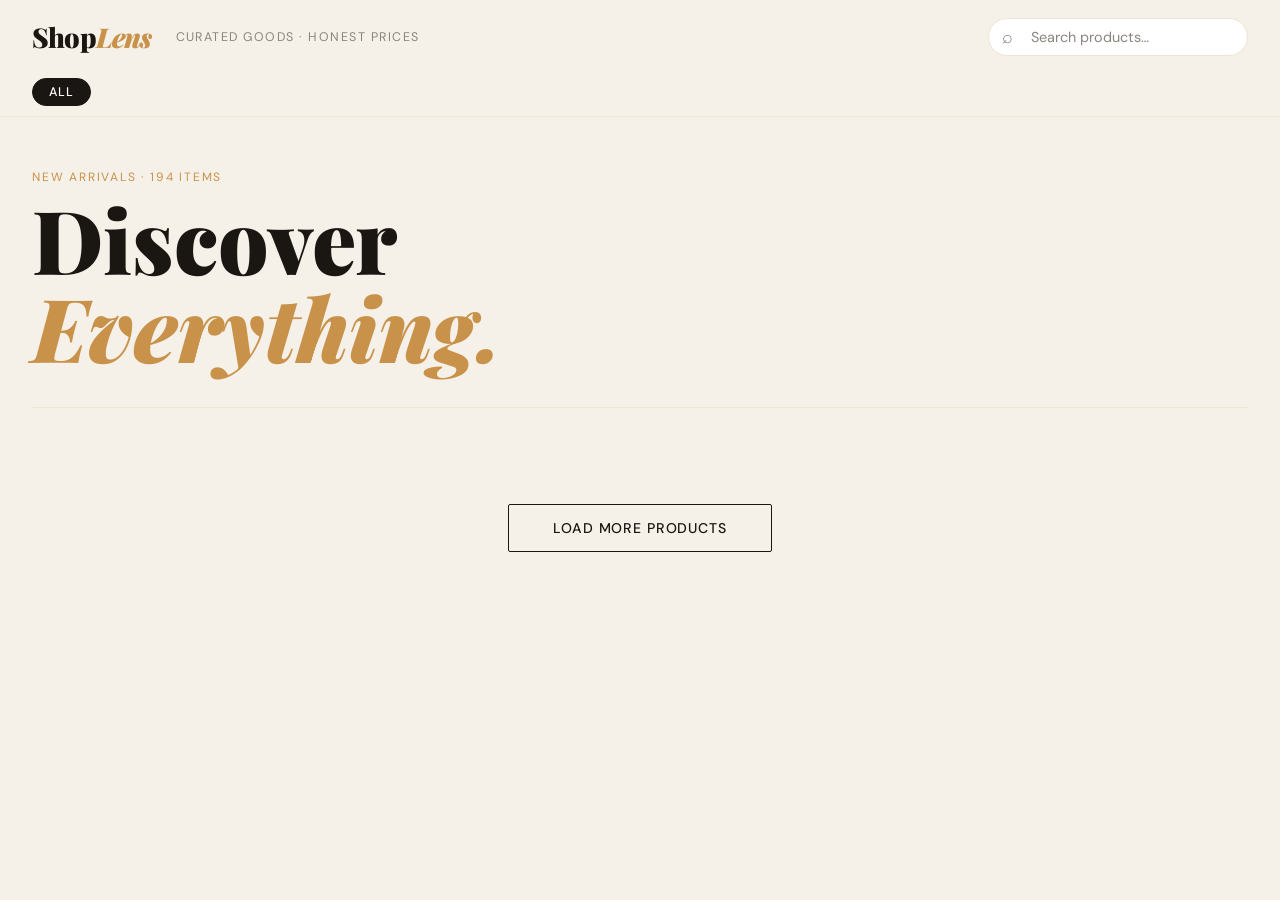
==== index.html @ 34e27170 "KAN-1 code" ====
<!DOCTYPE html>
<html lang="en">
<head>
  <meta charset="UTF-8" />
  <meta name="viewport" content="width=device-width, initial-scale=1.0" />
  <title>ShopLens — Product Catalog</title>
  <link rel="preconnect" href="https://fonts.googleapis.com" />
  <link rel="preconnect" href="https://fonts.gstatic.com" crossorigin />
  <link href="https://fonts.googleapis.com/css2?family=Playfair+Display:ital,wght@0,700;0,900;1,700&family=DM+Sans:wght@300;400;500&display=swap" rel="stylesheet" />
  <link rel="stylesheet" href="style.css" />
</head>
<body>

  <!-- ══════════════ CATALOG PAGE ══════════════ -->
  <div id="page-catalog" class="page active">

    <header class="site-header">
      <div class="header-inner">
        <div class="logo">Shop<em>Lens</em></div>
        <div class="header-meta">
          <span class="tagline">Curated goods · Honest prices</span>
          <div class="search-wrap">
            <input id="search-input" type="text" placeholder="Search products…" autocomplete="off" />
            <span class="search-icon">⌕</span>
          </div>
        </div>
      </div>
      <div class="category-bar">
        <button class="cat-btn active" data-cat="all">All</button>
      </div>
    </header>

    <main class="catalog-main">
      <div class="catalog-hero">
        <p class="hero-eyebrow">New arrivals · 194 items</p>
        <h1 class="hero-title">Discover<br /><em>Everything.</em></h1>
      </div>

      <div id="products-grid" class="products-grid">
        <!-- cards injected by JS -->
      </div>

      <div class="load-more-wrap">
        <button id="load-more-btn" class="load-more-btn">Load more products</button>
        <p id="count-label" class="count-label"></p>
      </div>
    </main>

    <div id="loading-overlay" class="loading-overlay">
      <div class="spinner"></div>
      <p>Fetching products…</p>
    </div>
  </div>

  <!-- ══════════════ PRODUCT DETAIL PAGE ══════════════ -->
  <div id="page-detail" class="page">

    <header class="detail-header">
      <button id="back-btn" class="back-btn">← Back to catalog</button>
      <div class="logo">Shop<em>Lens</em></div>
    </header>

    <main class="detail-main" id="detail-content">
      <!-- injected by JS -->
    </main>

    <div id="detail-loading" class="loading-overlay">
      <div class="spinner"></div>
      <p>Loading product…</p>
    </div>
  </div>

  <script src="app.js"></script>
</body>
</html>
---- style.css ----
/* ─── RESET & TOKENS ─────────────────────────────────── */
*, *::before, *::after { box-sizing: border-box; margin: 0; padding: 0; }

:root {
  --cream:      #f5f0e8;
  --cream-dark: #ede6d6;
  --ink:        #1a1612;
  --ink-mid:    #4a4540;
  --ink-light:  #8a857e;
  --gold:       #c8924a;
  --gold-pale:  #f0dfc0;
  --red:        #c94040;
  --white:      #ffffff;
  --card-bg:    #ffffff;
  --shadow-sm:  0 2px 8px rgba(26,22,18,.08);
  --shadow-md:  0 8px 32px rgba(26,22,18,.13);
  --shadow-lg:  0 20px 60px rgba(26,22,18,.18);
  --radius:     4px;
  --ff-display: 'Playfair Display', Georgia, serif;
  --ff-body:    'DM Sans', sans-serif;
  --transition: 0.28s cubic-bezier(.4,0,.2,1);
}

html { scroll-behavior: smooth; }

body {
  font-family: var(--ff-body);
  background: var(--cream);
  color: var(--ink);
  min-height: 100vh;
  overflow-x: hidden;
}

/* ─── PAGE ROUTING ───────────────────────────────────── */
.page {
  display: none;
  min-height: 100vh;
  animation: fadeIn .38s ease both;
}
.page.active { display: block; }

@keyframes fadeIn {
  from { opacity: 0; transform: translateY(12px); }
  to   { opacity: 1; transform: translateY(0); }
}

/* ─── SITE HEADER (CATALOG) ─────────────────────────── */
.site-header {
  position: sticky;
  top: 0;
  z-index: 100;
  background: var(--cream);
  border-bottom: 1.5px solid var(--cream-dark);
  backdrop-filter: blur(10px);
}

.header-inner {
  max-width: 1320px;
  margin: 0 auto;
  padding: 18px 32px 14px;
  display: flex;
  align-items: center;
  gap: 24px;
  flex-wrap: wrap;
}

.logo {
  font-family: var(--ff-display);
  font-size: 1.7rem;
  font-weight: 900;
  letter-spacing: -.03em;
  color: var(--ink);
  flex-shrink: 0;
}
.logo em { font-style: italic; color: var(--gold); }

.header-meta {
  flex: 1;
  display: flex;
  align-items: center;
  justify-content: space-between;
  gap: 16px;
  flex-wrap: wrap;
}

.tagline {
  font-size: .78rem;
  text-transform: uppercase;
  letter-spacing: .12em;
  color: var(--ink-light);
}

.search-wrap {
  position: relative;
  flex-shrink: 0;
}

.search-wrap input {
  font-family: var(--ff-body);
  font-size: .9rem;
  padding: 9px 18px 9px 42px;
  border: 1.5px solid var(--cream-dark);
  border-radius: 40px;
  background: var(--white);
  color: var(--ink);
  width: 260px;
  transition: border-color var(--transition), box-shadow var(--transition);
  outline: none;
}
.search-wrap input::placeholder { color: var(--ink-light); }
.search-wrap input:focus {
  border-color: var(--gold);
  box-shadow: 0 0 0 3px var(--gold-pale);
}

.search-icon {
  position: absolute;
  left: 14px;
  top: 50%;
  transform: translateY(-50%);
  font-size: 1.1rem;
  color: var(--ink-light);
  pointer-events: none;
}

/* Category bar */
.category-bar {
  max-width: 1320px;
  margin: 0 auto;
  padding: 8px 32px 10px;
  display: flex;
  gap: 8px;
  overflow-x: auto;
  scrollbar-width: none;
}
.category-bar::-webkit-scrollbar { display: none; }

.cat-btn {
  font-family: var(--ff-body);
  font-size: .78rem;
  font-weight: 500;
  text-transform: uppercase;
  letter-spacing: .09em;
  padding: 5px 16px;
  border-radius: 40px;
  border: 1.5px solid var(--cream-dark);
  background: transparent;
  color: var(--ink-mid);
  cursor: pointer;
  white-space: nowrap;
  transition: background var(--transition), color var(--transition), border-color var(--transition);
}
.cat-btn:hover { border-color: var(--gold); color: var(--gold); }
.cat-btn.active {
  background: var(--ink);
  color: var(--white);
  border-color: var(--ink);
}

/* ─── CATALOG HERO ───────────────────────────────────── */
.catalog-main {
  max-width: 1320px;
  margin: 0 auto;
  padding: 0 32px 80px;
}

.catalog-hero {
  padding: 52px 0 36px;
  border-bottom: 1.5px solid var(--cream-dark);
  margin-bottom: 40px;
}

.hero-eyebrow {
  font-size: .75rem;
  text-transform: uppercase;
  letter-spacing: .15em;
  color: var(--gold);
  margin-bottom: 10px;
}

.hero-title {
  font-family: var(--ff-display);
  font-size: clamp(3rem, 7vw, 5.5rem);
  font-weight: 900;
  line-height: 1;
  color: var(--ink);
}
.hero-title em { font-style: italic; color: var(--gold); }

/* ─── PRODUCTS GRID ──────────────────────────────────── */
.products-grid {
  display: grid;
  grid-template-columns: repeat(auto-fill, minmax(260px, 1fr));
  gap: 24px;
}

/* Product Card */
.product-card {
  background: var(--card-bg);
  border-radius: var(--radius);
  border: 1.5px solid var(--cream-dark);
  overflow: hidden;
  cursor: pointer;
  position: relative;
  display: flex;
  flex-direction: column;
  transition: transform var(--transition), box-shadow var(--transition), border-color var(--transition);
  animation: cardIn .4s ease both;
}

@keyframes cardIn {
  from { opacity: 0; transform: translateY(18px); }
  to   { opacity: 1; transform: translateY(0); }
}

.product-card:hover {
  transform: translateY(-5px);
  box-shadow: var(--shadow-md);
  border-color: var(--gold-pale);
}

.card-img-wrap {
  position: relative;
  background: var(--cream);
  overflow: hidden;
  height: 220px;
}

.card-img-wrap img {
  width: 100%;
  height: 100%;
  object-fit: cover;
  transition: transform .5s cubic-bezier(.4,0,.2,1);
}
.product-card:hover .card-img-wrap img { transform: scale(1.06); }

.card-badge {
  position: absolute;
  top: 10px;
  left: 10px;
  font-size: .68rem;
  font-weight: 500;
  text-transform: uppercase;
  letter-spacing: .08em;
  padding: 3px 9px;
  border-radius: 2px;
  background: var(--ink);
  color: var(--white);
}
.card-badge.low  { background: var(--red); }
.card-badge.out  { background: var(--ink-light); }
.card-badge.sale { background: var(--gold); }

.card-body {
  padding: 16px 18px 20px;
  display: flex;
  flex-direction: column;
  gap: 6px;
  flex: 1;
}

.card-category {
  font-size: .68rem;
  text-transform: uppercase;
  letter-spacing: .1em;
  color: var(--gold);
  font-weight: 500;
}

.card-title {
  font-family: var(--ff-display);
  font-size: 1.05rem;
  font-weight: 700;
  line-height: 1.3;
  color: var(--ink);
}

.card-brand {
  font-size: .78rem;
  color: var(--ink-light);
}

.card-footer {
  display: flex;
  align-items: center;
  justify-content: space-between;
  margin-top: auto;
  padding-top: 12px;
}

.card-price {
  font-family: var(--ff-display);
  font-size: 1.2rem;
  font-weight: 700;
  color: var(--ink);
}

.card-price .original {
  font-size: .8rem;
  color: var(--ink-light);
  text-decoration: line-through;
  font-family: var(--ff-body);
  font-weight: 400;
  margin-right: 4px;
}

.card-rating {
  display: flex;
  align-items: center;
  gap: 4px;
  font-size: .8rem;
  color: var(--ink-mid);
}
.star-icon { color: var(--gold); font-size: .85rem; }

/* ─── LOAD MORE ──────────────────────────────────────── */
.load-more-wrap {
  text-align: center;
  margin-top: 56px;
  display: flex;
  flex-direction: column;
  align-items: center;
  gap: 12px;
}

.load-more-btn {
  font-family: var(--ff-body);
  font-size: .88rem;
  font-weight: 500;
  letter-spacing: .06em;
  text-transform: uppercase;
  padding: 14px 44px;
  border: 1.5px solid var(--ink);
  border-radius: 2px;
  background: transparent;
  color: var(--ink);
  cursor: pointer;
  transition: background var(--transition), color var(--transition);
}
.load-more-btn:hover { background: var(--ink); color: var(--white); }
.load-more-btn:disabled { opacity: .4; cursor: not-allowed; }

.count-label {
  font-size: .78rem;
  color: var(--ink-light);
}

/* ─── LOADING OVERLAY ────────────────────────────────── */
.loading-overlay {
  display: none;
  position: fixed;
  inset: 0;
  background: rgba(245,240,232,.85);
  backdrop-filter: blur(4px);
  z-index: 200;
  flex-direction: column;
  align-items: center;
  justify-content: center;
  gap: 16px;
  font-size: .9rem;
  color: var(--ink-mid);
}
.loading-overlay.visible { display: flex; }

.spinner {
  width: 36px;
  height: 36px;
  border: 3px solid var(--cream-dark);
  border-top-color: var(--gold);
  border-radius: 50%;
  animation: spin .7s linear infinite;
}
@keyframes spin { to { transform: rotate(360deg); } }

/* ─── DETAIL HEADER ──────────────────────────────────── */
.detail-header {
  position: sticky;
  top: 0;
  z-index: 100;
  background: var(--cream);
  border-bottom: 1.5px solid var(--cream-dark);
  max-width: 100%;
  padding: 16px 32px;
  display: flex;
  align-items: center;
  justify-content: space-between;
}

.back-btn {
  font-family: var(--ff-body);
  font-size: .85rem;
  font-weight: 500;
  letter-spacing: .05em;
  padding: 8px 20px;
  border: 1.5px solid var(--cream-dark);
  border-radius: 40px;
  background: transparent;
  color: var(--ink-mid);
  cursor: pointer;
  transition: border-color var(--transition), color var(--transition), background var(--transition);
}
.back-btn:hover {
  border-color: var(--ink);
  color: var(--ink);
  background: var(--white);
}

/* ─── DETAIL MAIN ────────────────────────────────────── */
.detail-main {
  max-width: 1200px;
  margin: 0 auto;
  padding: 48px 32px 80px;
}

.detail-grid {
  display: grid;
  grid-template-columns: 1fr 1fr;
  gap: 60px;
  align-items: start;
}

@media (max-width: 820px) {
  .detail-grid { grid-template-columns: 1fr; gap: 32px; }
}

/* Gallery */
.gallery {
  position: sticky;
  top: 90px;
  display: flex;
  flex-direction: column;
  gap: 12px;
}

.gallery-main {
  width: 100%;
  aspect-ratio: 1;
  border-radius: var(--radius);
  overflow: hidden;
  background: var(--cream);
  border: 1.5px solid var(--cream-dark);
}

.gallery-main img {
  width: 100%;
  height: 100%;
  object-fit: cover;
  transition: transform .5s ease;
}

.gallery-thumbs {
  display: flex;
  gap: 10px;
  flex-wrap: wrap;
}

.thumb {
  width: 70px;
  height: 70px;
  border-radius: 2px;
  overflow: hidden;
  border: 2px solid transparent;
  cursor: pointer;
  transition: border-color var(--transition);
  background: var(--cream);
}
.thumb:hover, .thumb.active { border-color: var(--gold); }
.thumb img { width: 100%; height: 100%; object-fit: cover; }

/* Info panel */
.detail-info {}

.detail-eyebrow {
  display: flex;
  align-items: center;
  gap: 10px;
  margin-bottom: 10px;
}

.detail-category {
  font-size: .72rem;
  text-transform: uppercase;
  letter-spacing: .12em;
  color: var(--gold);
  font-weight: 500;
}

.detail-sku {
  font-size: .72rem;
  color: var(--ink-light);
  letter-spacing: .06em;
}

.detail-title {
  font-family: var(--ff-display);
  font-size: clamp(1.8rem, 4vw, 2.8rem);
  font-weight: 900;
  line-height: 1.12;
  color: var(--ink);
  margin-bottom: 10px;
}

.detail-brand {
  font-size: .85rem;
  color: var(--ink-light);
  margin-bottom: 18px;
}
.detail-brand strong { color: var(--ink-mid); }

/* Rating row */
.rating-row {
  display: flex;
  align-items: center;
  gap: 8px;
  margin-bottom: 22px;
}
.stars { color: var(--gold); font-size: 1rem; letter-spacing: 2px; }
.rating-num { font-size: .88rem; color: var(--ink-mid); }
.rating-count { font-size: .78rem; color: var(--ink-light); }

/* Price block */
.price-block {
  display: flex;
  align-items: baseline;
  gap: 12px;
  margin-bottom: 24px;
  padding: 18px 20px;
  background: var(--cream);
  border-radius: var(--radius);
  border-left: 3px solid var(--gold);
}

.price-now {
  font-family: var(--ff-display);
  font-size: 2.2rem;
  font-weight: 900;
  color: var(--ink);
}

.price-original {
  font-size: 1rem;
  color: var(--ink-light);
  text-decoration: line-through;
}

.price-discount {
  font-size: .8rem;
  font-weight: 500;
  color: var(--white);
  background: var(--red);
  padding: 2px 8px;
  border-radius: 2px;
}

/* Description */
.detail-desc {
  font-size: .93rem;
  line-height: 1.7;
  color: var(--ink-mid);
  margin-bottom: 26px;
}

/* Tags */
.tags-row { display: flex; flex-wrap: wrap; gap: 6px; margin-bottom: 26px; }
.tag {
  font-size: .72rem;
  font-weight: 500;
  text-transform: uppercase;
  letter-spacing: .08em;
  padding: 4px 12px;
  border-radius: 40px;
  background: var(--cream-dark);
  color: var(--ink-mid);
}

/* Stock / availability */
.availability {
  display: inline-flex;
  align-items: center;
  gap: 6px;
  font-size: .82rem;
  font-weight: 500;
  margin-bottom: 24px;
}
.avail-dot {
  width: 8px; height: 8px;
  border-radius: 50%;
  background: #3c9e4f;
}
.avail-dot.low  { background: var(--gold); }
.avail-dot.out  { background: var(--red); }

/* Specs grid */
.specs-grid {
  display: grid;
  grid-template-columns: 1fr 1fr;
  gap: 10px;
  margin-bottom: 28px;
}

.spec-item {
  background: var(--cream);
  border-radius: var(--radius);
  padding: 12px 14px;
  border: 1px solid var(--cream-dark);
}

.spec-label {
  font-size: .68rem;
  text-transform: uppercase;
  letter-spacing: .1em;
  color: var(--ink-light);
  margin-bottom: 3px;
}

.spec-value {
  font-size: .88rem;
  font-weight: 500;
  color: var(--ink);
}

/* CTA */
.cta-row {
  display: flex;
  gap: 12px;
  margin-bottom: 32px;
}

.btn-primary {
  flex: 1;
  padding: 15px 28px;
  background: var(--ink);
  color: var(--white);
  font-family: var(--ff-body);
  font-size: .88rem;
  font-weight: 500;
  text-transform: uppercase;
  letter-spacing: .08em;
  border: none;
  border-radius: 2px;
  cursor: pointer;
  transition: background var(--transition), transform var(--transition);
}
.btn-primary:hover { background: var(--gold); transform: translateY(-1px); }

.btn-secondary {
  padding: 15px 20px;
  background: transparent;
  color: var(--ink);
  font-family: var(--ff-body);
  font-size: .88rem;
  font-weight: 500;
  border: 1.5px solid var(--ink);
  border-radius: 2px;
  cursor: pointer;
  transition: background var(--transition), color var(--transition);
}
.btn-secondary:hover { background: var(--cream-dark); }

/* Divider */
.section-divider {
  border: none;
  border-top: 1.5px solid var(--cream-dark);
  margin: 28px 0;
}

.section-heading {
  font-family: var(--ff-display);
  font-size: 1.1rem;
  font-weight: 700;
  margin-bottom: 16px;
  color: var(--ink);
}

/* Reviews */
.reviews-list { display: flex; flex-direction: column; gap: 14px; }

.review-card {
  background: var(--white);
  border: 1px solid var(--cream-dark);
  border-radius: var(--radius);
  padding: 16px 18px;
}

.review-header { display: flex; justify-content: space-between; align-items: flex-start; margin-bottom: 6px; }
.reviewer-name { font-weight: 500; font-size: .88rem; color: var(--ink); }
.review-date { font-size: .72rem; color: var(--ink-light); }
.review-stars { color: var(--gold); font-size: .85rem; margin-bottom: 6px; }
.review-comment { font-size: .85rem; color: var(--ink-mid); line-height: 1.55; }

/* No results */
.no-results {
  grid-column: 1 / -1;
  text-align: center;
  padding: 80px 20px;
}
.no-results h2 { font-family: var(--ff-display); font-size: 2rem; color: var(--ink-light); margin-bottom: 8px; }
.no-results p  { font-size: .9rem; color: var(--ink-light); }

/* ─── RESPONSIVE ─────────────────────────────────────── */
@media (max-width: 600px) {
  .header-inner { padding: 14px 16px 10px; }
  .category-bar { padding: 8px 16px; }
  .catalog-main { padding: 0 16px 60px; }
  .detail-main  { padding: 32px 16px 60px; }
  .search-wrap input { width: 180px; }
  .specs-grid { grid-template-columns: 1fr; }
  .cta-row { flex-direction: column; }
}
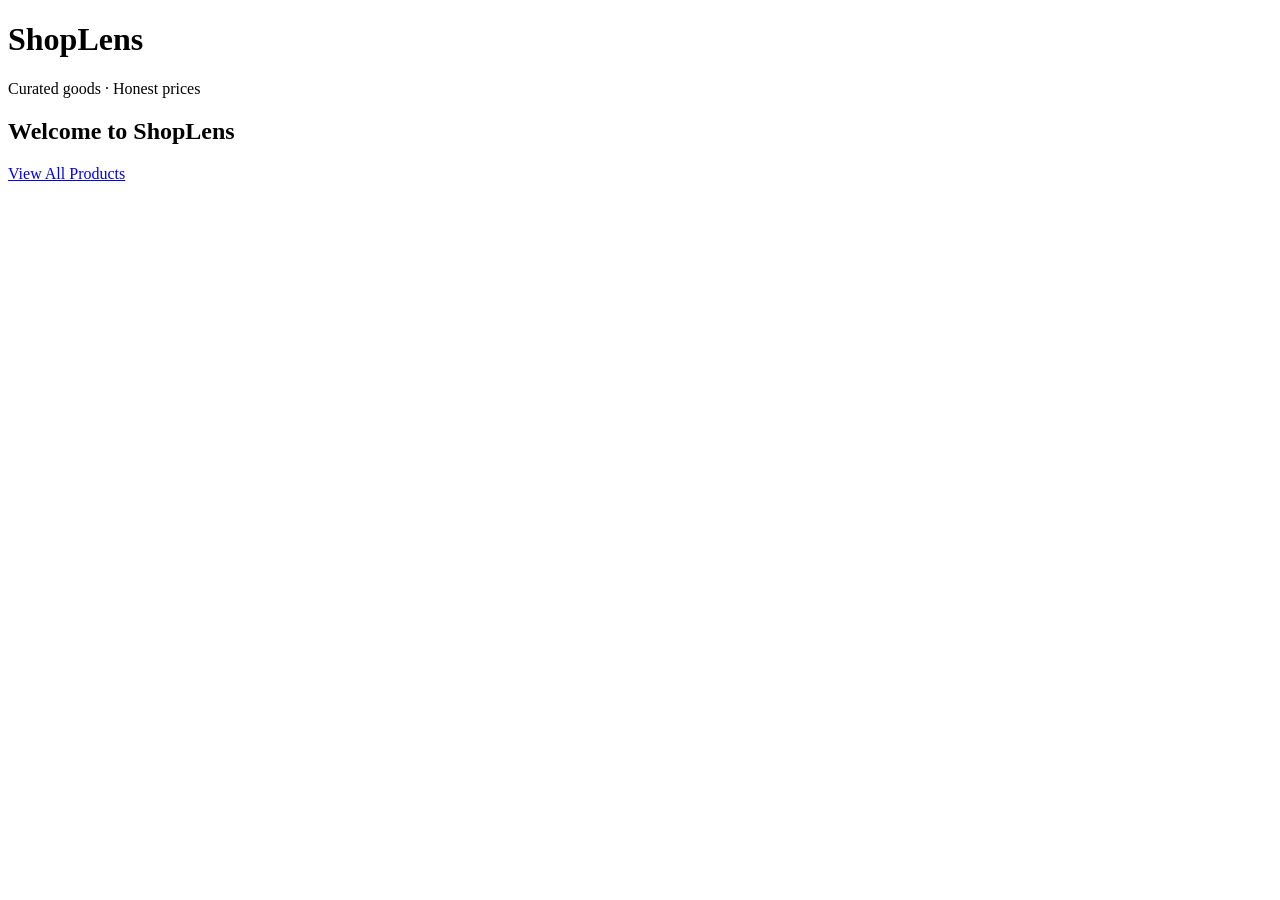
==== commit df821c37: "KAN-4 Html" ====
--- a/index.html
+++ b/index.html
@@ -1,75 +1,21 @@
 <!DOCTYPE html>
 <html lang="en">
 <head>
-  <meta charset="UTF-8" />
-  <meta name="viewport" content="width=device-width, initial-scale=1.0" />
-  <title>ShopLens — Product Catalog</title>
-  <link rel="preconnect" href="https://fonts.googleapis.com" />
-  <link rel="preconnect" href="https://fonts.gstatic.com" crossorigin />
-  <link href="https://fonts.googleapis.com/css2?family=Playfair+Display:ital,wght@0,700;0,900;1,700&family=DM+Sans:wght@300;400;500&display=swap" rel="stylesheet" />
-  <link rel="stylesheet" href="style.css" />
+  <meta charset="UTF-8">
+  <title>ShopLens</title>
+  <link rel="stylesheet" href="css/main.css">
 </head>
 <body>
 
-  <!-- ══════════════ CATALOG PAGE ══════════════ -->
-  <div id="page-catalog" class="page active">
+  <header>
+    <h1>ShopLens</h1>
+    <p>Curated goods · Honest prices</p>
+  </header>
 
-    <header class="site-header">
-      <div class="header-inner">
-        <div class="logo">Shop<em>Lens</em></div>
-        <div class="header-meta">
-          <span class="tagline">Curated goods · Honest prices</span>
-          <div class="search-wrap">
-            <input id="search-input" type="text" placeholder="Search products…" autocomplete="off" />
-            <span class="search-icon">⌕</span>
-          </div>
-        </div>
-      </div>
-      <div class="category-bar">
-        <button class="cat-btn active" data-cat="all">All</button>
-      </div>
-    </header>
+  <main>
+    <h2>Welcome to ShopLens</h2>
+    <a href="pages/all-products.html">View All Products</a>
+  </main>
 
-    <main class="catalog-main">
-      <div class="catalog-hero">
-        <p class="hero-eyebrow">New arrivals · 194 items</p>
-        <h1 class="hero-title">Discover<br /><em>Everything.</em></h1>
-      </div>
-
-      <div id="products-grid" class="products-grid">
-        <!-- cards injected by JS -->
-      </div>
-
-      <div class="load-more-wrap">
-        <button id="load-more-btn" class="load-more-btn">Load more products</button>
-        <p id="count-label" class="count-label"></p>
-      </div>
-    </main>
-
-    <div id="loading-overlay" class="loading-overlay">
-      <div class="spinner"></div>
-      <p>Fetching products…</p>
-    </div>
-  </div>
-
-  <!-- ══════════════ PRODUCT DETAIL PAGE ══════════════ -->
-  <div id="page-detail" class="page">
-
-    <header class="detail-header">
-      <button id="back-btn" class="back-btn">← Back to catalog</button>
-      <div class="logo">Shop<em>Lens</em></div>
-    </header>
-
-    <main class="detail-main" id="detail-content">
-      <!-- injected by JS -->
-    </main>
-
-    <div id="detail-loading" class="loading-overlay">
-      <div class="spinner"></div>
-      <p>Loading product…</p>
-    </div>
-  </div>
-
-  <script src="app.js"></script>
 </body>
-</html>
+</html>
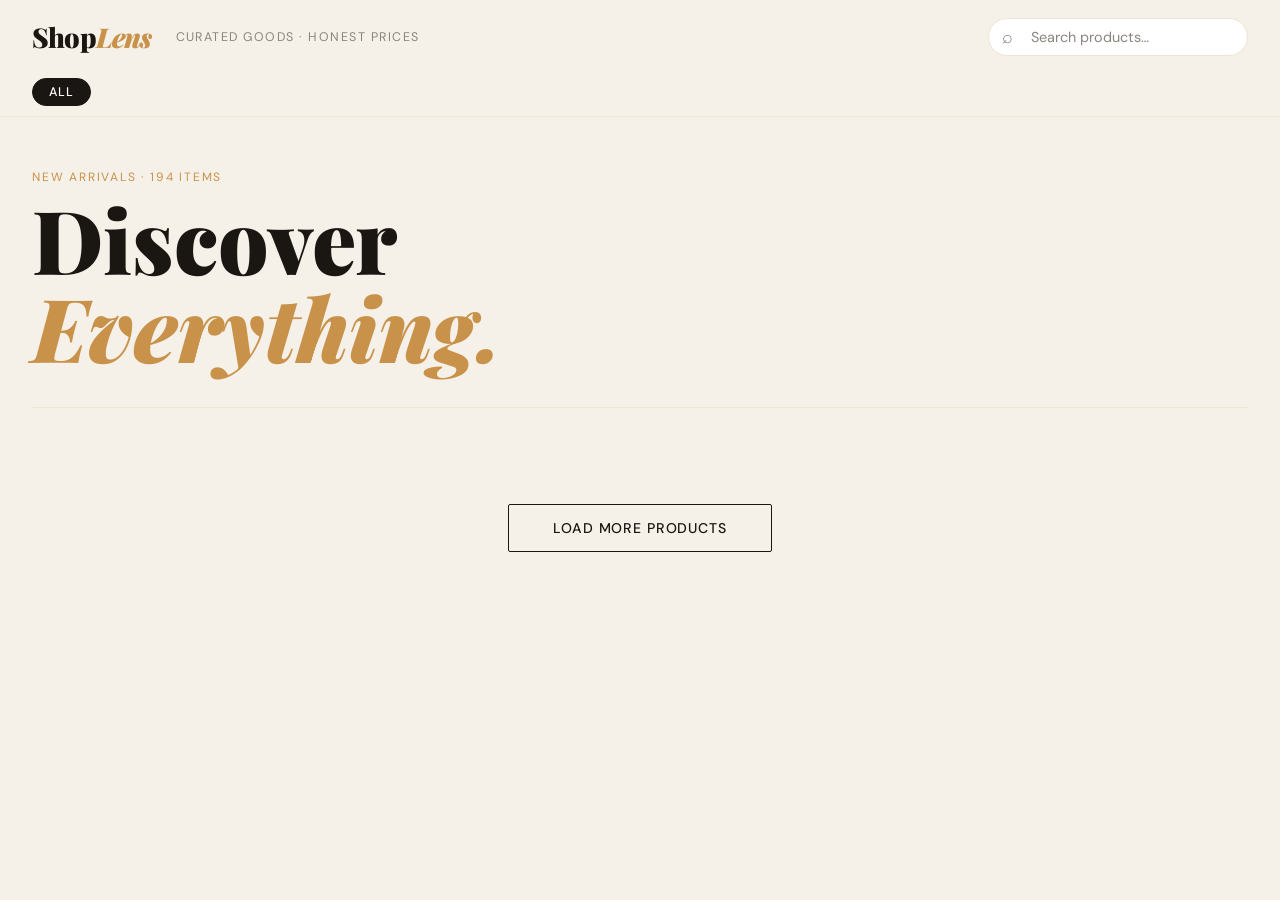
==== commit 6eead3db: "change" ====
--- a/index.html
+++ b/index.html
@@ -1,21 +1,75 @@
 <!DOCTYPE html>
 <html lang="en">
 <head>
-  <meta charset="UTF-8">
-  <title>ShopLens</title>
-  <link rel="stylesheet" href="css/main.css">
+  <meta charset="UTF-8" />
+  <meta name="viewport" content="width=device-width, initial-scale=1.0" />
+  <title>ShopLens — Product Catalog</title>
+  <link rel="preconnect" href="https://fonts.googleapis.com" />
+  <link rel="preconnect" href="https://fonts.gstatic.com" crossorigin />
+  <link href="https://fonts.googleapis.com/css2?family=Playfair+Display:ital,wght@0,700;0,900;1,700&family=DM+Sans:wght@300;400;500&display=swap" rel="stylesheet" />
+  <link rel="stylesheet" href="style.css" />
 </head>
 <body>
 
-  <header>
-    <h1>ShopLens</h1>
-    <p>Curated goods · Honest prices</p>
-  </header>
+  <!-- ══════════════ CATALOG PAGE ══════════════ -->
+  <div id="page-catalog" class="page active">
 
-  <main>
-    <h2>Welcome to ShopLens</h2>
-    <a href="pages/all-products.html">View All Products</a>
-  </main>
+    <header class="site-header">
+      <div class="header-inner">
+        <div class="logo">Shop<em>Lens</em></div>
+        <div class="header-meta">
+          <span class="tagline">Curated goods · Honest prices</span>
+          <div class="search-wrap">
+            <input id="search-input" type="text" placeholder="Search products…" autocomplete="off" />
+            <span class="search-icon">⌕</span>
+          </div>
+        </div>
+      </div>
+      <div class="category-bar">
+        <button class="cat-btn active" data-cat="all">All</button>
+      </div>
+    </header>
 
+    <main class="catalog-main">
+      <div class="catalog-hero">
+        <p class="hero-eyebrow">New arrivals · 194 items</p>
+        <h1 class="hero-title">Discover<br /><em>Everything.</em></h1>
+      </div>
+
+      <div id="products-grid" class="products-grid">
+        <!-- cards injected by JS -->
+      </div>
+
+      <div class="load-more-wrap">
+        <button id="load-more-btn" class="load-more-btn">Load more products</button>
+        <p id="count-label" class="count-label"></p>
+      </div>
+    </main>
+
+    <div id="loading-overlay" class="loading-overlay">
+      <div class="spinner"></div>
+      <p>Fetching products…</p>
+    </div>
+  </div>
+
+  <!-- ══════════════ PRODUCT DETAIL PAGE ══════════════ -->
+  <div id="page-detail" class="page">
+
+    <header class="detail-header">
+      <button id="back-btn" class="back-btn">← Back to catalog</button>
+      <div class="logo">Shop<em>Lens</em></div>
+    </header>
+
+    <main class="detail-main" id="detail-content">
+      <!-- injected by JS -->
+    </main>
+
+    <div id="detail-loading" class="loading-overlay">
+      <div class="spinner"></div>
+      <p>Loading product…</p>
+    </div>
+  </div>
+
+  <script src="app.js"></script>
 </body>
 </html>
--- a/style.css
+++ b/style.css
@@ -0,0 +1,709 @@
+/* ─── RESET & TOKENS ─────────────────────────────────── */
+*, *::before, *::after { box-sizing: border-box; margin: 0; padding: 0; }
+
+:root {
+  --cream:      #f5f0e8;
+  --cream-dark: #ede6d6;
+  --ink:        #1a1612;
+  --ink-mid:    #4a4540;
+  --ink-light:  #8a857e;
+  --gold:       #c8924a;
+  --gold-pale:  #f0dfc0;
+  --red:        #c94040;
+  --white:      #ffffff;
+  --card-bg:    #ffffff;
+  --shadow-sm:  0 2px 8px rgba(26,22,18,.08);
+  --shadow-md:  0 8px 32px rgba(26,22,18,.13);
+  --shadow-lg:  0 20px 60px rgba(26,22,18,.18);
+  --radius:     4px;
+  --ff-display: 'Playfair Display', Georgia, serif;
+  --ff-body:    'DM Sans', sans-serif;
+  --transition: 0.28s cubic-bezier(.4,0,.2,1);
+}
+
+html { scroll-behavior: smooth; }
+
+body {
+  font-family: var(--ff-body);
+  background: var(--cream);
+  color: var(--ink);
+  min-height: 100vh;
+  overflow-x: hidden;
+}
+
+/* ─── PAGE ROUTING ───────────────────────────────────── */
+.page {
+  display: none;
+  min-height: 100vh;
+  animation: fadeIn .38s ease both;
+}
+.page.active { display: block; }
+
+@keyframes fadeIn {
+  from { opacity: 0; transform: translateY(12px); }
+  to   { opacity: 1; transform: translateY(0); }
+}
+
+/* ─── SITE HEADER (CATALOG) ─────────────────────────── */
+.site-header {
+  position: sticky;
+  top: 0;
+  z-index: 100;
+  background: var(--cream);
+  border-bottom: 1.5px solid var(--cream-dark);
+  backdrop-filter: blur(10px);
+}
+
+.header-inner {
+  max-width: 1320px;
+  margin: 0 auto;
+  padding: 18px 32px 14px;
+  display: flex;
+  align-items: center;
+  gap: 24px;
+  flex-wrap: wrap;
+}
+
+.logo {
+  font-family: var(--ff-display);
+  font-size: 1.7rem;
+  font-weight: 900;
+  letter-spacing: -.03em;
+  color: var(--ink);
+  flex-shrink: 0;
+}
+.logo em { font-style: italic; color: var(--gold); }
+
+.header-meta {
+  flex: 1;
+  display: flex;
+  align-items: center;
+  justify-content: space-between;
+  gap: 16px;
+  flex-wrap: wrap;
+}
+
+.tagline {
+  font-size: .78rem;
+  text-transform: uppercase;
+  letter-spacing: .12em;
+  color: var(--ink-light);
+}
+
+.search-wrap {
+  position: relative;
+  flex-shrink: 0;
+}
+
+.search-wrap input {
+  font-family: var(--ff-body);
+  font-size: .9rem;
+  padding: 9px 18px 9px 42px;
+  border: 1.5px solid var(--cream-dark);
+  border-radius: 40px;
+  background: var(--white);
+  color: var(--ink);
+  width: 260px;
+  transition: border-color var(--transition), box-shadow var(--transition);
+  outline: none;
+}
+.search-wrap input::placeholder { color: var(--ink-light); }
+.search-wrap input:focus {
+  border-color: var(--gold);
+  box-shadow: 0 0 0 3px var(--gold-pale);
+}
+
+.search-icon {
+  position: absolute;
+  left: 14px;
+  top: 50%;
+  transform: translateY(-50%);
+  font-size: 1.1rem;
+  color: var(--ink-light);
+  pointer-events: none;
+}
+
+/* Category bar */
+.category-bar {
+  max-width: 1320px;
+  margin: 0 auto;
+  padding: 8px 32px 10px;
+  display: flex;
+  gap: 8px;
+  overflow-x: auto;
+  scrollbar-width: none;
+}
+.category-bar::-webkit-scrollbar { display: none; }
+
+.cat-btn {
+  font-family: var(--ff-body);
+  font-size: .78rem;
+  font-weight: 500;
+  text-transform: uppercase;
+  letter-spacing: .09em;
+  padding: 5px 16px;
+  border-radius: 40px;
+  border: 1.5px solid var(--cream-dark);
+  background: transparent;
+  color: var(--ink-mid);
+  cursor: pointer;
+  white-space: nowrap;
+  transition: background var(--transition), color var(--transition), border-color var(--transition);
+}
+.cat-btn:hover { border-color: var(--gold); color: var(--gold); }
+.cat-btn.active {
+  background: var(--ink);
+  color: var(--white);
+  border-color: var(--ink);
+}
+
+/* ─── CATALOG HERO ───────────────────────────────────── */
+.catalog-main {
+  max-width: 1320px;
+  margin: 0 auto;
+  padding: 0 32px 80px;
+}
+
+.catalog-hero {
+  padding: 52px 0 36px;
+  border-bottom: 1.5px solid var(--cream-dark);
+  margin-bottom: 40px;
+}
+
+.hero-eyebrow {
+  font-size: .75rem;
+  text-transform: uppercase;
+  letter-spacing: .15em;
+  color: var(--gold);
+  margin-bottom: 10px;
+}
+
+.hero-title {
+  font-family: var(--ff-display);
+  font-size: clamp(3rem, 7vw, 5.5rem);
+  font-weight: 900;
+  line-height: 1;
+  color: var(--ink);
+}
+.hero-title em { font-style: italic; color: var(--gold); }
+
+/* ─── PRODUCTS GRID ──────────────────────────────────── */
+.products-grid {
+  display: grid;
+  grid-template-columns: repeat(auto-fill, minmax(260px, 1fr));
+  gap: 24px;
+}
+
+/* Product Card */
+.product-card {
+  background: var(--card-bg);
+  border-radius: var(--radius);
+  border: 1.5px solid var(--cream-dark);
+  overflow: hidden;
+  cursor: pointer;
+  position: relative;
+  display: flex;
+  flex-direction: column;
+  transition: transform var(--transition), box-shadow var(--transition), border-color var(--transition);
+  animation: cardIn .4s ease both;
+}
+
+@keyframes cardIn {
+  from { opacity: 0; transform: translateY(18px); }
+  to   { opacity: 1; transform: translateY(0); }
+}
+
+.product-card:hover {
+  transform: translateY(-5px);
+  box-shadow: var(--shadow-md);
+  border-color: var(--gold-pale);
+}
+
+.card-img-wrap {
+  position: relative;
+  background: var(--cream);
+  overflow: hidden;
+  height: 220px;
+}
+
+.card-img-wrap img {
+  width: 100%;
+  height: 100%;
+  object-fit: cover;
+  transition: transform .5s cubic-bezier(.4,0,.2,1);
+}
+.product-card:hover .card-img-wrap img { transform: scale(1.06); }
+
+.card-badge {
+  position: absolute;
+  top: 10px;
+  left: 10px;
+  font-size: .68rem;
+  font-weight: 500;
+  text-transform: uppercase;
+  letter-spacing: .08em;
+  padding: 3px 9px;
+  border-radius: 2px;
+  background: var(--ink);
+  color: var(--white);
+}
+.card-badge.low  { background: var(--red); }
+.card-badge.out  { background: var(--ink-light); }
+.card-badge.sale { background: var(--gold); }
+
+.card-body {
+  padding: 16px 18px 20px;
+  display: flex;
+  flex-direction: column;
+  gap: 6px;
+  flex: 1;
+}
+
+.card-category {
+  font-size: .68rem;
+  text-transform: uppercase;
+  letter-spacing: .1em;
+  color: var(--gold);
+  font-weight: 500;
+}
+
+.card-title {
+  font-family: var(--ff-display);
+  font-size: 1.05rem;
+  font-weight: 700;
+  line-height: 1.3;
+  color: var(--ink);
+}
+
+.card-brand {
+  font-size: .78rem;
+  color: var(--ink-light);
+}
+
+.card-footer {
+  display: flex;
+  align-items: center;
+  justify-content: space-between;
+  margin-top: auto;
+  padding-top: 12px;
+}
+
+.card-price {
+  font-family: var(--ff-display);
+  font-size: 1.2rem;
+  font-weight: 700;
+  color: var(--ink);
+}
+
+.card-price .original {
+  font-size: .8rem;
+  color: var(--ink-light);
+  text-decoration: line-through;
+  font-family: var(--ff-body);
+  font-weight: 400;
+  margin-right: 4px;
+}
+
+.card-rating {
+  display: flex;
+  align-items: center;
+  gap: 4px;
+  font-size: .8rem;
+  color: var(--ink-mid);
+}
+.star-icon { color: var(--gold); font-size: .85rem; }
+
+/* ─── LOAD MORE ──────────────────────────────────────── */
+.load-more-wrap {
+  text-align: center;
+  margin-top: 56px;
+  display: flex;
+  flex-direction: column;
+  align-items: center;
+  gap: 12px;
+}
+
+.load-more-btn {
+  font-family: var(--ff-body);
+  font-size: .88rem;
+  font-weight: 500;
+  letter-spacing: .06em;
+  text-transform: uppercase;
+  padding: 14px 44px;
+  border: 1.5px solid var(--ink);
+  border-radius: 2px;
+  background: transparent;
+  color: var(--ink);
+  cursor: pointer;
+  transition: background var(--transition), color var(--transition);
+}
+.load-more-btn:hover { background: var(--ink); color: var(--white); }
+.load-more-btn:disabled { opacity: .4; cursor: not-allowed; }
+
+.count-label {
+  font-size: .78rem;
+  color: var(--ink-light);
+}
+
+/* ─── LOADING OVERLAY ────────────────────────────────── */
+.loading-overlay {
+  display: none;
+  position: fixed;
+  inset: 0;
+  background: rgba(245,240,232,.85);
+  backdrop-filter: blur(4px);
+  z-index: 200;
+  flex-direction: column;
+  align-items: center;
+  justify-content: center;
+  gap: 16px;
+  font-size: .9rem;
+  color: var(--ink-mid);
+}
+.loading-overlay.visible { display: flex; }
+
+.spinner {
+  width: 36px;
+  height: 36px;
+  border: 3px solid var(--cream-dark);
+  border-top-color: var(--gold);
+  border-radius: 50%;
+  animation: spin .7s linear infinite;
+}
+@keyframes spin { to { transform: rotate(360deg); } }
+
+/* ─── DETAIL HEADER ──────────────────────────────────── */
+.detail-header {
+  position: sticky;
+  top: 0;
+  z-index: 100;
+  background: var(--cream);
+  border-bottom: 1.5px solid var(--cream-dark);
+  max-width: 100%;
+  padding: 16px 32px;
+  display: flex;
+  align-items: center;
+  justify-content: space-between;
+}
+
+.back-btn {
+  font-family: var(--ff-body);
+  font-size: .85rem;
+  font-weight: 500;
+  letter-spacing: .05em;
+  padding: 8px 20px;
+  border: 1.5px solid var(--cream-dark);
+  border-radius: 40px;
+  background: transparent;
+  color: var(--ink-mid);
+  cursor: pointer;
+  transition: border-color var(--transition), color var(--transition), background var(--transition);
+}
+.back-btn:hover {
+  border-color: var(--ink);
+  color: var(--ink);
+  background: var(--white);
+}
+
+/* ─── DETAIL MAIN ────────────────────────────────────── */
+.detail-main {
+  max-width: 1200px;
+  margin: 0 auto;
+  padding: 48px 32px 80px;
+}
+
+.detail-grid {
+  display: grid;
+  grid-template-columns: 1fr 1fr;
+  gap: 60px;
+  align-items: start;
+}
+
+@media (max-width: 820px) {
+  .detail-grid { grid-template-columns: 1fr; gap: 32px; }
+}
+
+/* Gallery */
+.gallery {
+  position: sticky;
+  top: 90px;
+  display: flex;
+  flex-direction: column;
+  gap: 12px;
+}
+
+.gallery-main {
+  width: 100%;
+  aspect-ratio: 1;
+  border-radius: var(--radius);
+  overflow: hidden;
+  background: var(--cream);
+  border: 1.5px solid var(--cream-dark);
+}
+
+.gallery-main img {
+  width: 100%;
+  height: 100%;
+  object-fit: cover;
+  transition: transform .5s ease;
+}
+
+.gallery-thumbs {
+  display: flex;
+  gap: 10px;
+  flex-wrap: wrap;
+}
+
+.thumb {
+  width: 70px;
+  height: 70px;
+  border-radius: 2px;
+  overflow: hidden;
+  border: 2px solid transparent;
+  cursor: pointer;
+  transition: border-color var(--transition);
+  background: var(--cream);
+}
+.thumb:hover, .thumb.active { border-color: var(--gold); }
+.thumb img { width: 100%; height: 100%; object-fit: cover; }
+
+/* Info panel */
+.detail-info {}
+
+.detail-eyebrow {
+  display: flex;
+  align-items: center;
+  gap: 10px;
+  margin-bottom: 10px;
+}
+
+.detail-category {
+  font-size: .72rem;
+  text-transform: uppercase;
+  letter-spacing: .12em;
+  color: var(--gold);
+  font-weight: 500;
+}
+
+.detail-sku {
+  font-size: .72rem;
+  color: var(--ink-light);
+  letter-spacing: .06em;
+}
+
+.detail-title {
+  font-family: var(--ff-display);
+  font-size: clamp(1.8rem, 4vw, 2.8rem);
+  font-weight: 900;
+  line-height: 1.12;
+  color: var(--ink);
+  margin-bottom: 10px;
+}
+
+.detail-brand {
+  font-size: .85rem;
+  color: var(--ink-light);
+  margin-bottom: 18px;
+}
+.detail-brand strong { color: var(--ink-mid); }
+
+/* Rating row */
+.rating-row {
+  display: flex;
+  align-items: center;
+  gap: 8px;
+  margin-bottom: 22px;
+}
+.stars { color: var(--gold); font-size: 1rem; letter-spacing: 2px; }
+.rating-num { font-size: .88rem; color: var(--ink-mid); }
+.rating-count { font-size: .78rem; color: var(--ink-light); }
+
+/* Price block */
+.price-block {
+  display: flex;
+  align-items: baseline;
+  gap: 12px;
+  margin-bottom: 24px;
+  padding: 18px 20px;
+  background: var(--cream);
+  border-radius: var(--radius);
+  border-left: 3px solid var(--gold);
+}
+
+.price-now {
+  font-family: var(--ff-display);
+  font-size: 2.2rem;
+  font-weight: 900;
+  color: var(--ink);
+}
+
+.price-original {
+  font-size: 1rem;
+  color: var(--ink-light);
+  text-decoration: line-through;
+}
+
+.price-discount {
+  font-size: .8rem;
+  font-weight: 500;
+  color: var(--white);
+  background: var(--red);
+  padding: 2px 8px;
+  border-radius: 2px;
+}
+
+/* Description */
+.detail-desc {
+  font-size: .93rem;
+  line-height: 1.7;
+  color: var(--ink-mid);
+  margin-bottom: 26px;
+}
+
+/* Tags */
+.tags-row { display: flex; flex-wrap: wrap; gap: 6px; margin-bottom: 26px; }
+.tag {
+  font-size: .72rem;
+  font-weight: 500;
+  text-transform: uppercase;
+  letter-spacing: .08em;
+  padding: 4px 12px;
+  border-radius: 40px;
+  background: var(--cream-dark);
+  color: var(--ink-mid);
+}
+
+/* Stock / availability */
+.availability {
+  display: inline-flex;
+  align-items: center;
+  gap: 6px;
+  font-size: .82rem;
+  font-weight: 500;
+  margin-bottom: 24px;
+}
+.avail-dot {
+  width: 8px; height: 8px;
+  border-radius: 50%;
+  background: #3c9e4f;
+}
+.avail-dot.low  { background: var(--gold); }
+.avail-dot.out  { background: var(--red); }
+
+/* Specs grid */
+.specs-grid {
+  display: grid;
+  grid-template-columns: 1fr 1fr;
+  gap: 10px;
+  margin-bottom: 28px;
+}
+
+.spec-item {
+  background: var(--cream);
+  border-radius: var(--radius);
+  padding: 12px 14px;
+  border: 1px solid var(--cream-dark);
+}
+
+.spec-label {
+  font-size: .68rem;
+  text-transform: uppercase;
+  letter-spacing: .1em;
+  color: var(--ink-light);
+  margin-bottom: 3px;
+}
+
+.spec-value {
+  font-size: .88rem;
+  font-weight: 500;
+  color: var(--ink);
+}
+
+/* CTA */
+.cta-row {
+  display: flex;
+  gap: 12px;
+  margin-bottom: 32px;
+}
+
+.btn-primary {
+  flex: 1;
+  padding: 15px 28px;
+  background: var(--ink);
+  color: var(--white);
+  font-family: var(--ff-body);
+  font-size: .88rem;
+  font-weight: 500;
+  text-transform: uppercase;
+  letter-spacing: .08em;
+  border: none;
+  border-radius: 2px;
+  cursor: pointer;
+  transition: background var(--transition), transform var(--transition);
+}
+.btn-primary:hover { background: var(--gold); transform: translateY(-1px); }
+
+.btn-secondary {
+  padding: 15px 20px;
+  background: transparent;
+  color: var(--ink);
+  font-family: var(--ff-body);
+  font-size: .88rem;
+  font-weight: 500;
+  border: 1.5px solid var(--ink);
+  border-radius: 2px;
+  cursor: pointer;
+  transition: background var(--transition), color var(--transition);
+}
+.btn-secondary:hover { background: var(--cream-dark); }
+
+/* Divider */
+.section-divider {
+  border: none;
+  border-top: 1.5px solid var(--cream-dark);
+  margin: 28px 0;
+}
+
+.section-heading {
+  font-family: var(--ff-display);
+  font-size: 1.1rem;
+  font-weight: 700;
+  margin-bottom: 16px;
+  color: var(--ink);
+}
+
+/* Reviews */
+.reviews-list { display: flex; flex-direction: column; gap: 14px; }
+
+.review-card {
+  background: var(--white);
+  border: 1px solid var(--cream-dark);
+  border-radius: var(--radius);
+  padding: 16px 18px;
+}
+
+.review-header { display: flex; justify-content: space-between; align-items: flex-start; margin-bottom: 6px; }
+.reviewer-name { font-weight: 500; font-size: .88rem; color: var(--ink); }
+.review-date { font-size: .72rem; color: var(--ink-light); }
+.review-stars { color: var(--gold); font-size: .85rem; margin-bottom: 6px; }
+.review-comment { font-size: .85rem; color: var(--ink-mid); line-height: 1.55; }
+
+/* No results */
+.no-results {
+  grid-column: 1 / -1;
+  text-align: center;
+  padding: 80px 20px;
+}
+.no-results h2 { font-family: var(--ff-display); font-size: 2rem; color: var(--ink-light); margin-bottom: 8px; }
+.no-results p  { font-size: .9rem; color: var(--ink-light); }
+
+/* ─── RESPONSIVE ─────────────────────────────────────── */
+@media (max-width: 600px) {
+  .header-inner { padding: 14px 16px 10px; }
+  .category-bar { padding: 8px 16px; }
+  .catalog-main { padding: 0 16px 60px; }
+  .detail-main  { padding: 32px 16px 60px; }
+  .search-wrap input { width: 180px; }
+  .specs-grid { grid-template-columns: 1fr; }
+  .cta-row { flex-direction: column; }
+}
